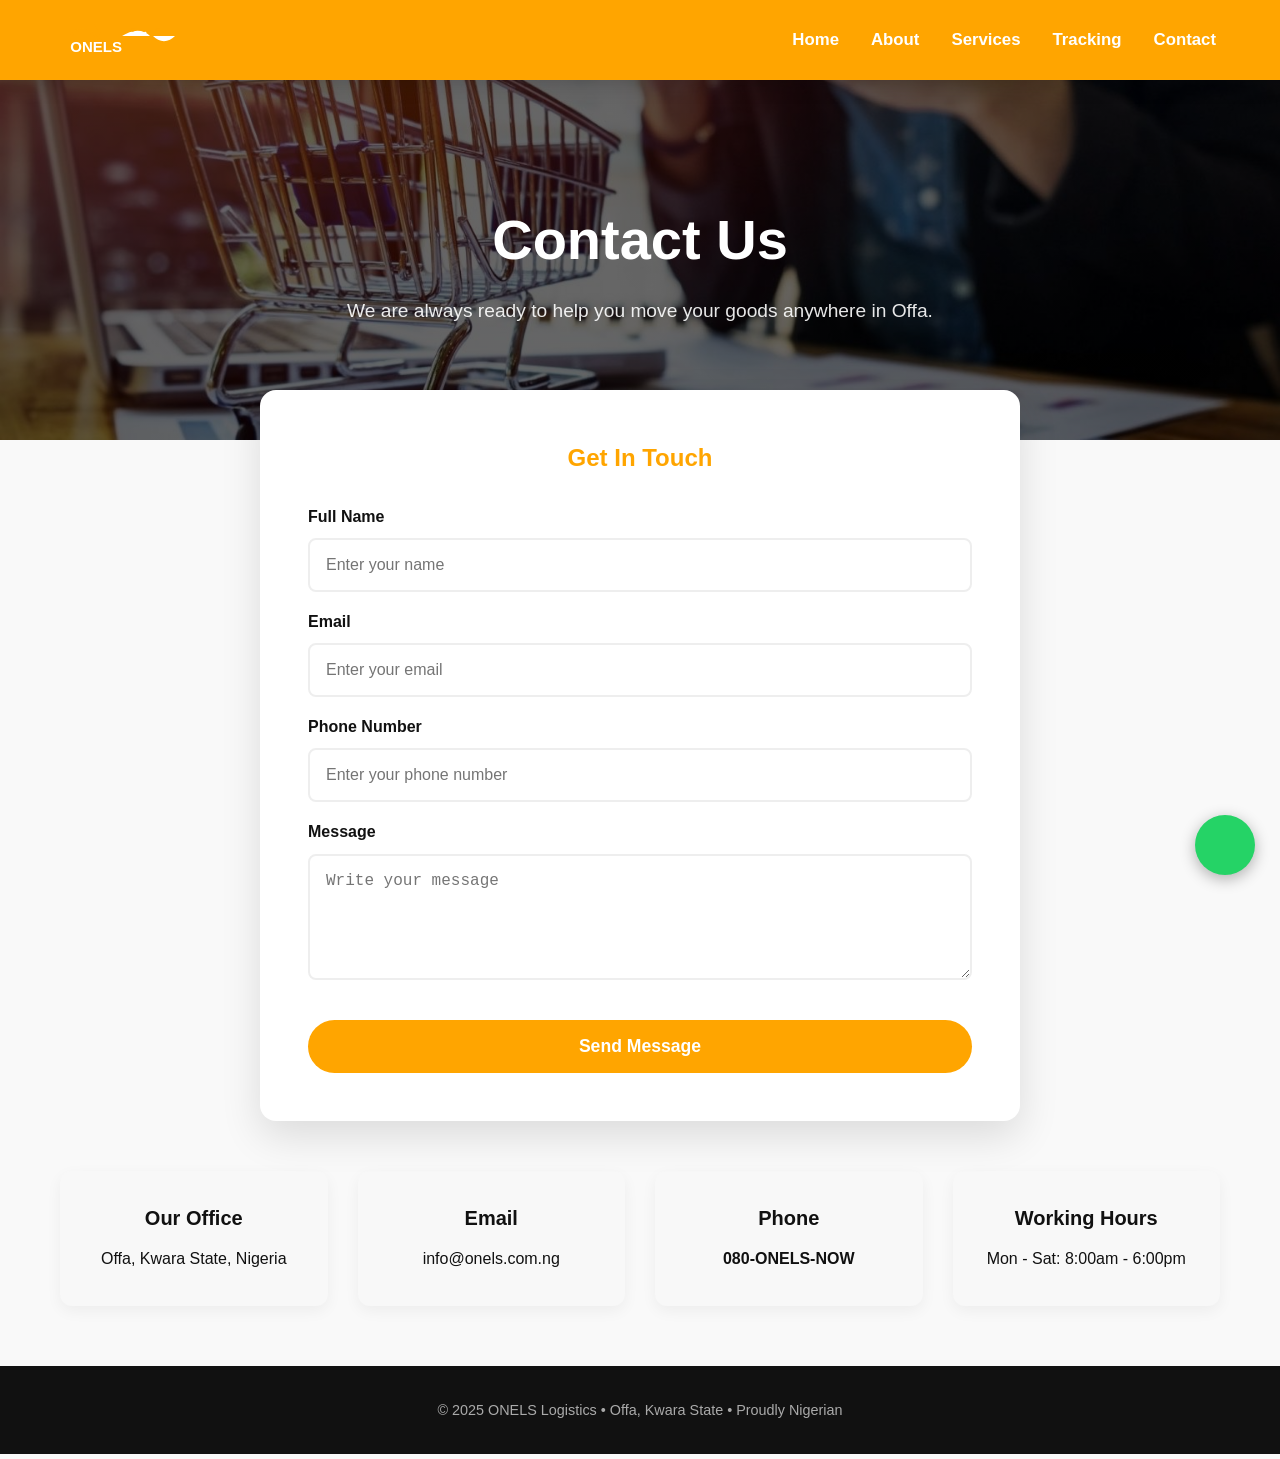
==== contactus.html @ 83a6caaf "THIS IS A WEB APP STARTUP DESIGNED BY FOUR FRONTEND WEB DEVELOPER" ====
<!DOCTYPE html>
<html lang="en">
<head>
  <meta charset="UTF-8" />
  <meta name="viewport" content="width=device-width, initial-scale=1.0" />
  <link rel="stylesheet" href="contactus.css" />
  <title>Contact Us</title>
</head>

<body>
   <a href="https://wa.me/2348100000000?text=Hello%20ONELS%20Team!" class="whatsapp-float" target="_blank">
    <i class="fab fa-whatsapp"></i>
  </a>
  <header class="header">
    <nav class="nav container">
      <div class="logo">
        <a href="index.html"><svg width="200" height="80" viewBox="0 0 200 80" xmlns="http://www.w3.org/2000/svg">
  <!-- Falcon Body (Sharp & Fast) -->
  <path d="M10 40 Q30 20 50 40 T90 40" fill="none" stroke="#ffa500" stroke-width="4" />
  <!-- Wings (Speed Lines) -->
  <path d="M20 30 L10 10 M40 35 L30 15 M60 40 L50 20" stroke="#ffa500" stroke-width="3" fill="none" />
  <!-- Peacock Tail Feathers (Offa Touch) -->
  <path d="M90 40 Q120 20 140 40 Q160 60 180 40" fill="#FFFFFF" stroke="#ffa500" stroke-width="3" />
  <!-- Feather Eyes (Trustworthy Gaze) -->
  <circle cx="110" cy="30" r="3" fill="#ffa500" />
  <circle cx="130" cy="35" r="2" fill="#FFFFFF" />
  <circle cx="150" cy="30" r="3" fill="#ffa500" />
  <!-- Text: ONELS -->
  <text x="10" y="65" font-family="Segoe UI, sans-serif" font-size="24" font-weight="900" fill="#FFFFFF">ONELS</text>
</svg></a>
      </div>
      <button class="menu-toggle" aria-label="Open menu">
        <i class="fas fa-bars"></i>
      </button>
      <ul class="nav-list">
        <li><a href="index.html">Home</a></li>
        <li><a href="bbnew.html">About</a></li>
        <li><a href="mypart.html">Services</a></li>
        <li><a href="footer.html">Tracking</a></li>
        <li><a href="contactus.html">Contact</a></li>
      </ul>
    </nav>
  </header>

  <section class="contact-lp">
    <div class="contact"></div>

    <div class="contact-content">
      <h1>Contact Us</h1>
      <p>We are always ready to help you move your goods anywhere in Offa.</p>
    </div>
  </section>

  <section class="contact-container">
    <form action="" class="contact-form">
      <h2>Get In Touch</h2>

      <label>Full Name</label>
      <input type="text" placeholder="Enter your name" required>

      <label>Email</label>
      <input type="email" placeholder="Enter your email" required>

      <label>Phone Number</label>
      <input type="tel" placeholder="Enter your phone number" required>

      <label>Message</label>
      <textarea rows="5" placeholder="Write your message" required></textarea>

      <button type="submit">Send Message</button>
    </form>
  </section>


<section class="contact-info">
  <div class="info-box">
    <h3>Our Office</h3>
    <p>Offa, Kwara State, Nigeria</p>
  </div>

  <div class="info-box">
    <h3>Email</h3>
    <p>info@onels.com.ng</p>
  </div>

  <div class="info-box">
    <h3>Phone</h3>
    <p><strong>080-ONELS-NOW</strong></p>
  </div>

  <div class="info-box">
    <h3>Working Hours</h3>
    <p>Mon - Sat: 8:00am - 6:00pm</p>
  </div>
</section>
<footer class="footer">
    <div class="container">
      <p>&copy; 2025 ONELS Logistics • Offa, Kwara State • Proudly Nigerian</p>
    </div>
  </footer>

<script src="contactus.js"></script>
</body>
</html>
---- contactus.css ----
:root {
  --orange: #ffa500;
  --white: #ffffff;
  --off-white: #f9f9f9;
  --dark: #111111;
  --light-gray: #f8f8f8;
  --header-height: 80px;
  --transition: all 0.3s ease-in-out;
}

* {
  margin: 0;
  padding: 0;
  box-sizing: border-box;
}

body {
  font-family: 'Segoe UI', Tahoma, Geneva, Verdana, sans-serif;
  line-height: 1.7;
  color: var(--dark);
  background: var(--off-white);
  padding-top: var(--header-height); 
  overflow-x: hidden;
}

a {
  text-decoration: none;
  color: inherit;
}

ul {
  list-style: none;
}

body.menu-open {
    overflow: hidden;
}

.header {
  position: fixed;
  top: 0;
  left: 0;
  width: 100%;
  height: var(--header-height);
  background: var(--orange);
  z-index: 1000;
  box-shadow: 0 4px 20px rgba(0, 0, 0, 0.15);
  display: flex; 
  align-items: center;
}

.nav {
  width: 100%;
  max-width: 1200px;
  margin: 0 auto;
  display: flex;
  justify-content: space-between;
  align-items: center;
  padding: 0 1.5rem;
}

.logo svg {
  height: 50px;
  width: auto;
}

.nav-list {
  display: flex;
  gap: 2rem;
}

.nav-list a {
  color: var(--white);
  font-weight: 600;
  font-size: 1.05rem;
  transition: var(--transition);
  position: relative;
}

.nav-list a:hover {
  color: var(--dark);
}

.menu-toggle {
  display: none;
  background: none;
  border: none;
  color: var(--white);
  font-size: 1.8rem;
  cursor: pointer;
}

.contact-lp {
  position: relative;
  height: 40vh; 
  min-height: 300px;
  background-image: url("cf32cd2c-9e2b-4fd8-b33a-b114c86ea89f.jpeg"); 
  background-size: cover;
  background-position: center;
  display: flex;
  align-items: center;
  justify-content: center;
  text-align: center;
}

.contact-lp::before {
  content: '';
  position: absolute;
  top: 0;
  left: 0;
  width: 100%;
  height: 100%;
  background: linear-gradient(rgba(0,0,0,0.6), rgba(0,0,0,0.6));
}

.contact-content {
  position: relative;
  z-index: 2;
  color: var(--white);
  padding: 0 20px;
}

.contact-content h1 {
  font-size: 3.5rem; 
  font-weight: 800;
  margin-bottom: 0.5rem;
}

.contact-content p {
  font-size: 1.2rem;
  opacity: 0.9;
}

.contact-container {
  max-width: 800px;
  margin: -50px auto 50px; 
  padding: 0 20px;
  position: relative;
  z-index: 10;
}

.contact-form {
  background: var(--white);
  padding: 3rem;
  border-radius: 16px;
  box-shadow: 0 15px 40px rgba(0, 0, 0, 0.12);
  opacity: 0; 
  transform: translateY(20px);
  transition: all 0.8s ease-out;
}

.contact-form.fade-in {
  opacity: 1;
  transform: translateY(0);
}

.contact-form h2 {
  color: var(--orange);
  margin-bottom: 1.5rem;
  text-align: center;
}

.contact-form label {
  display: block;
  margin: 1rem 0 0.5rem;
  font-weight: 600;
}

.contact-form input,
.contact-form textarea {
  width: 100%;
  padding: 1rem;
  border: 2px solid #eee;
  border-radius: 8px;
  font-size: 1rem;
  transition: var(--transition);
}

.contact-form input:focus,
.contact-form textarea:focus {
  outline: none;
  border-color: var(--orange);
  box-shadow: 0 0 0 4px rgba(255, 165, 0, 0.15);
}

.contact-form button {
  width: 100%;
  margin-top: 2rem;
  padding: 1rem;
  background: var(--orange);
  color: var(--white);
  border: none;
  border-radius: 50px;
  font-weight: 700;
  font-size: 1.1rem;
  cursor: pointer;
  transition: var(--transition);
}

.contact-form button:hover {
  transform: translateY(-3px);
  box-shadow: 0 5px 15px rgba(255, 165, 0, 0.4);
}

/* --- 5. Info Grid --- */
.contact-info {
  max-width: 1200px;
  margin: 0 auto;
  display: grid;
  grid-template-columns: repeat(auto-fit, minmax(250px, 1fr));
  gap: 30px;
  padding: 0 20px 60px;
}

.info-box {
  background: var(--light-gray);
  padding: 30px;
  border-radius: 12px;
  text-align: center;
  transition: var(--transition);
  border-bottom: 4px solid transparent;
  box-shadow: 0 5px 15px rgba(0,0,0,0.05);
}

.info-box.fade-in {
    opacity: 1 !important; 
    transform: translateY(0) !important;
}

.info-box:hover {
  transform: translateY(-10px);
  border-bottom-color: var(--orange);
  background: var(--white);
  box-shadow: 0 15px 30px rgba(0,0,0,0.1);
}

.info-box h3 {
  color: var(--dark);
  margin-bottom: 10px;
  font-size: 1.25rem;
}

.footer {
  background: var(--dark); 
  color: #aaa;
  text-align: center;
  padding: 2rem 0;
  font-size: 0.9rem;
}


.whatsapp-float {
  position: fixed;
  bottom: 25px;
  right: 25px;
  background: #25D366;
  color: white;
  width: 60px;
  height: 60px;
  border-radius: 50%;
  display: flex;
  align-items: center;
  justify-content: center;
  font-size: 30px;
  box-shadow: 0 4px 15px rgba(0,0,0,0.3);
  z-index: 2000;
  transition: var(--transition);
  animation: float 3s ease-in-out infinite;
}

.whatsapp-float:hover {
  transform: scale(1.1);
}

@keyframes float {
  0%, 100% { transform: translateY(0); }
  50% { transform: translateY(-10px); }
}

@media (max-width: 768px) {
  :root {
    --header-height: 70px;
  }
  
  .menu-toggle {
    display: block;
    z-index: 1001;
  }

  .nav-list {
    position: fixed;
    top: 0;
    right: -100%; 
    width: 70%;
    height: 100vh;
    background: var(--dark);
    flex-direction: column;
    justify-content: center;
    align-items: center;
    transition: 0.4s ease-in-out;
    box-shadow: -5px 0 15px rgba(0,0,0,0.1);
  }

  .nav-list.active {
    right: 0; 
  }
  
  .nav-list.active a:hover {
    color: var(--orange); 
  }

  .contact-lp {
    height: 35vh;
  }

  .contact-content h1 {
    font-size: 2.2rem; 
  }
  
  .contact-content p {
    font-size: 1rem;
  }

  .contact-container {
    margin: -30px 10px 50px; 
    padding: 0;
  }

  .contact-form {
    padding: 2rem 1.5rem;
  }

  .contact-info {
      padding: 0 10px 40px;
  }
}
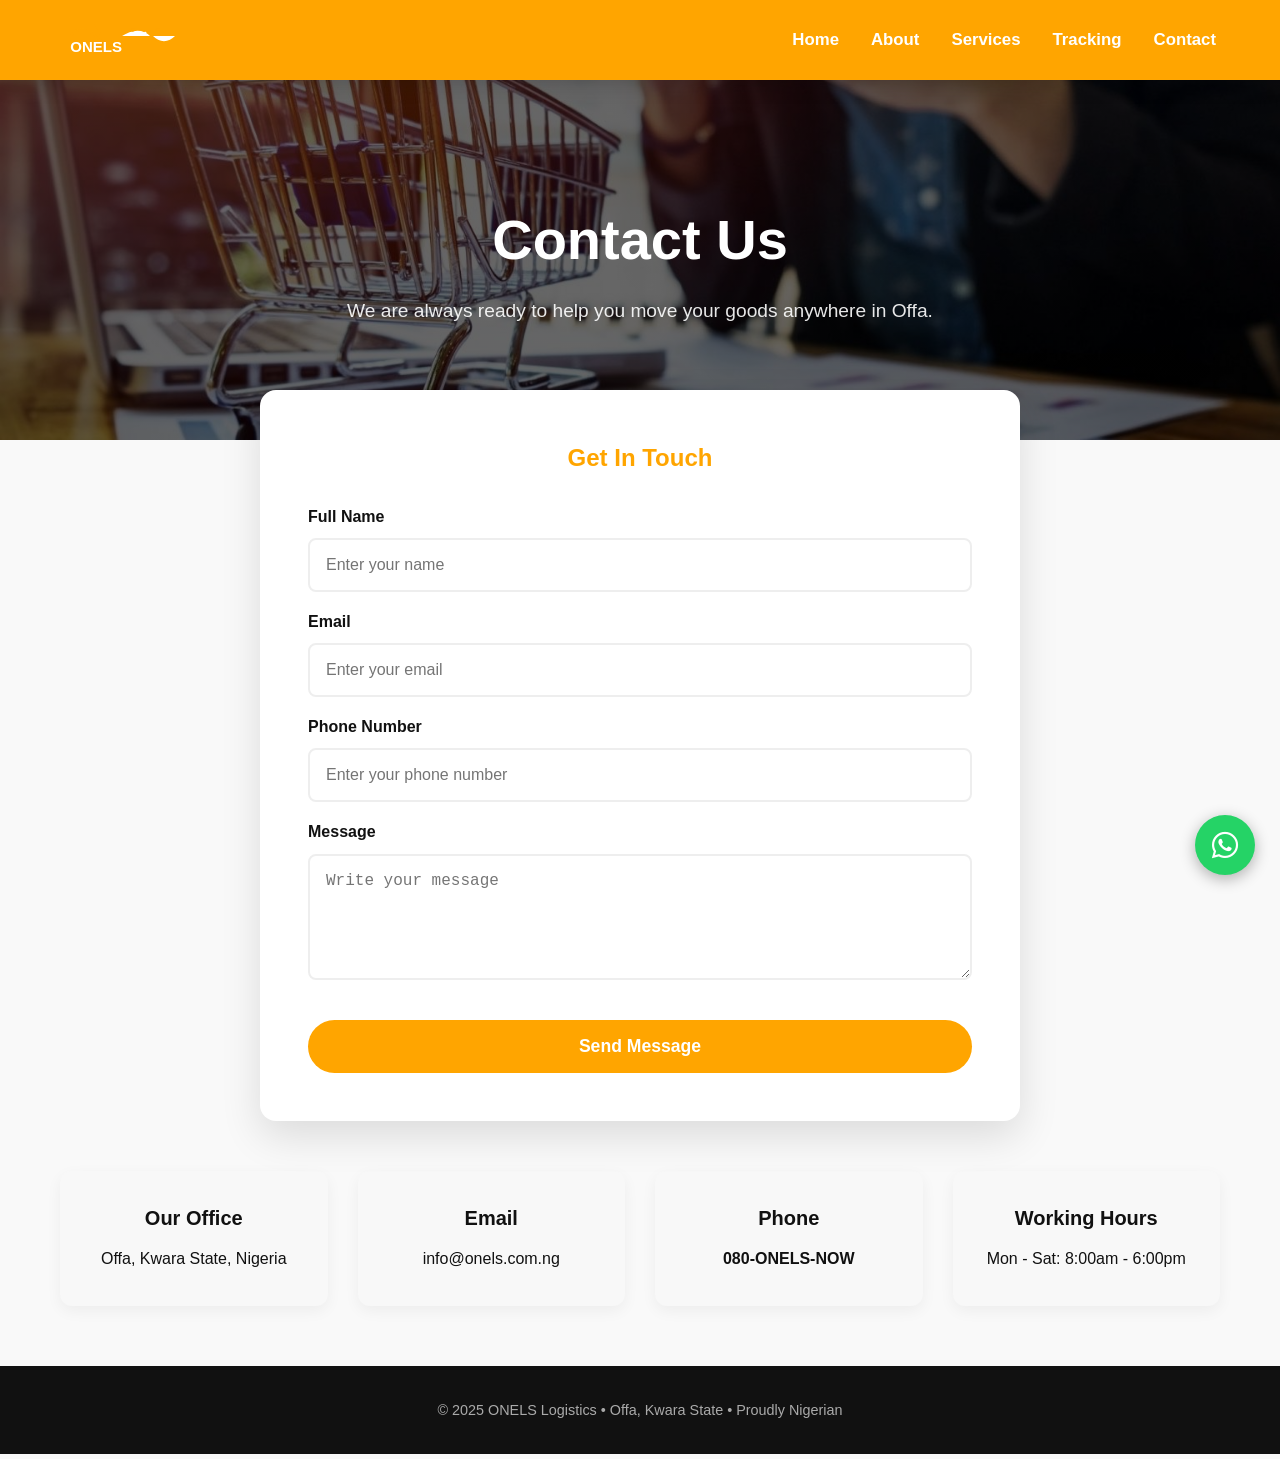
==== commit 29df3550: "changes made" ====
--- a/contactus.html
+++ b/contactus.html
@@ -3,6 +3,7 @@
 <head>
   <meta charset="UTF-8" />
   <meta name="viewport" content="width=device-width, initial-scale=1.0" />
+  <link rel="stylesheet" href="https://cdnjs.cloudflare.com/ajax/libs/font-awesome/5.15.4/css/all.min.css" integrity="sha512-1ycn6IcaQQ40B9Wv56x8g/5gGk5OQ7z5+4tXF3w9K28A7wD/qf31D8J0p8IeD1c+P+4gDqF4jQ==" crossorigin="anonymous" referrerpolicy="no-referrer" />
   <link rel="stylesheet" href="contactus.css" />
   <title>Contact Us</title>
 </head>
--- a/contactus.css
+++ b/contactus.css
@@ -36,6 +36,14 @@
     overflow: hidden;
 }
 
+.header.header-scrolled {
+    background: var(--dark);
+    box-shadow: 0 4px 20px rgba(0, 0, 0, 0.15);
+}
+
+.header.header-scrolled .nav-list a {
+    color: var(--white);
+}
 .header {
   position: fixed;
   top: 0;
